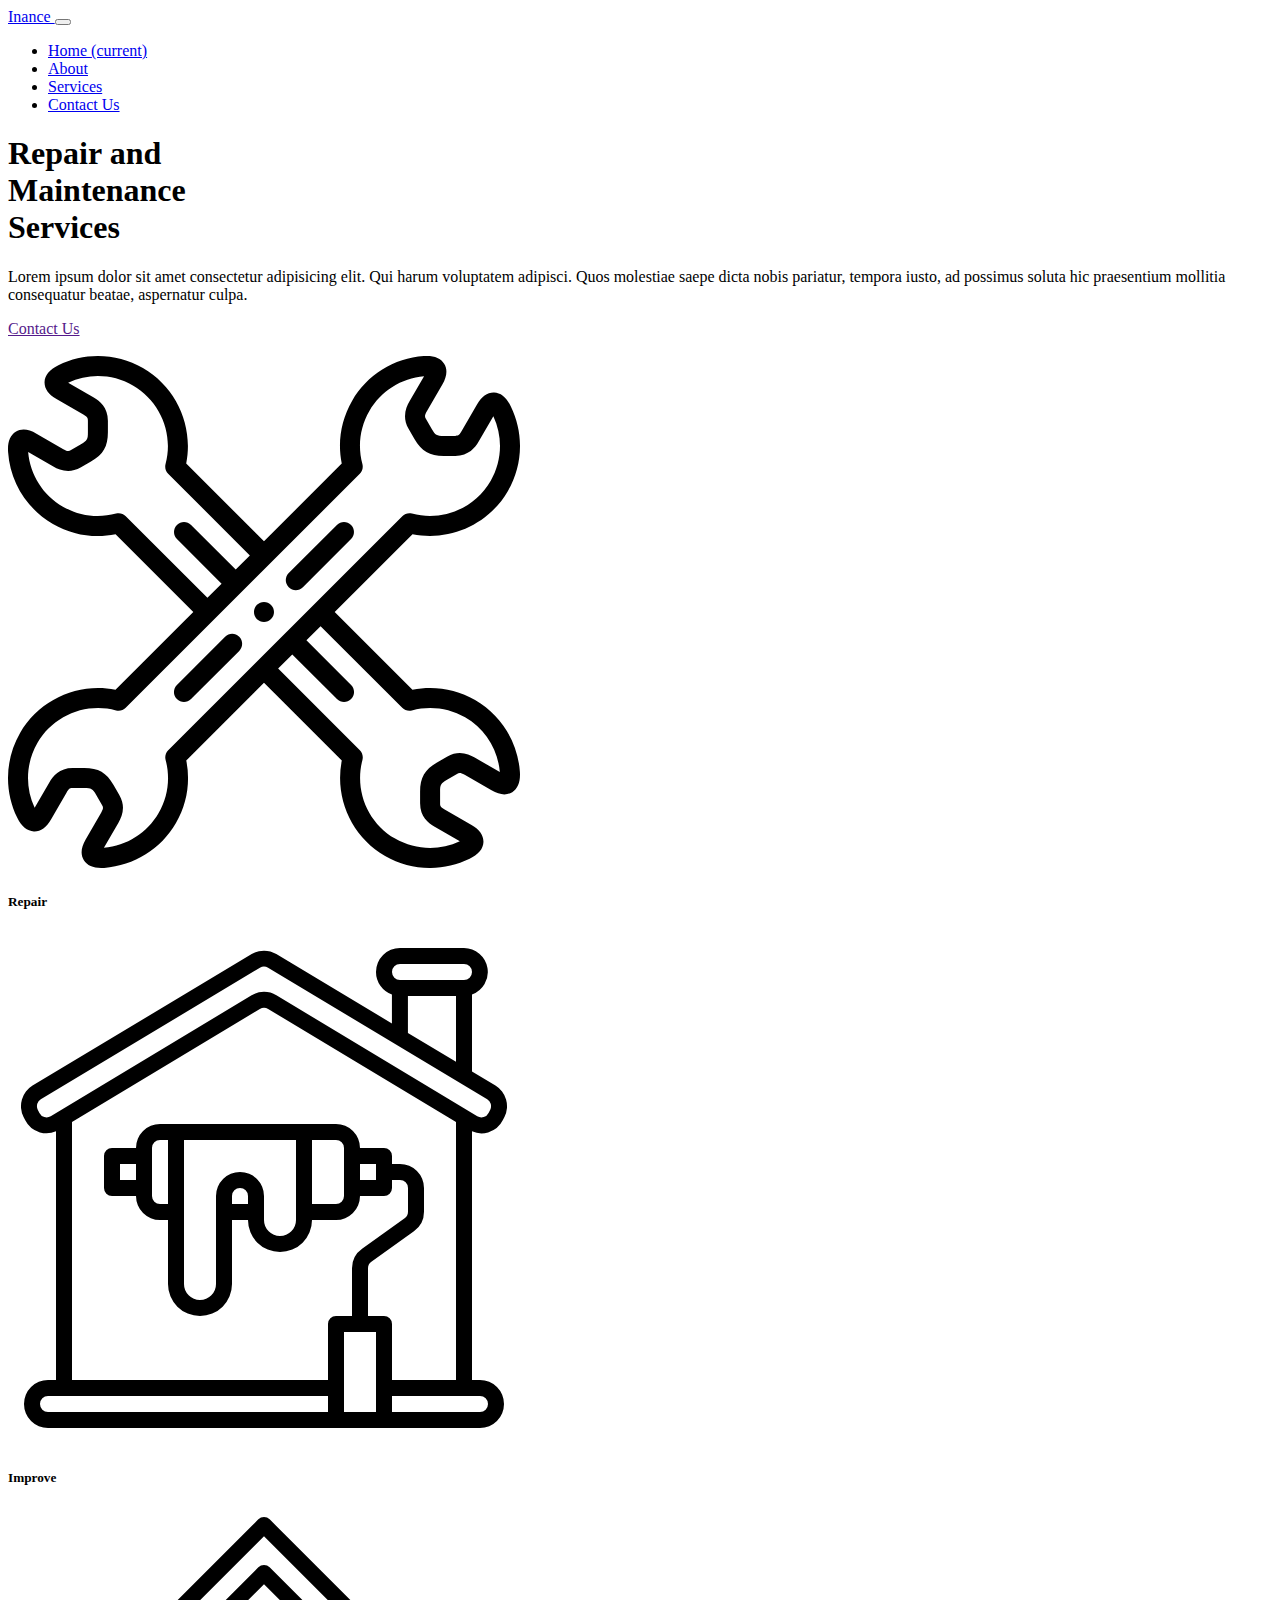
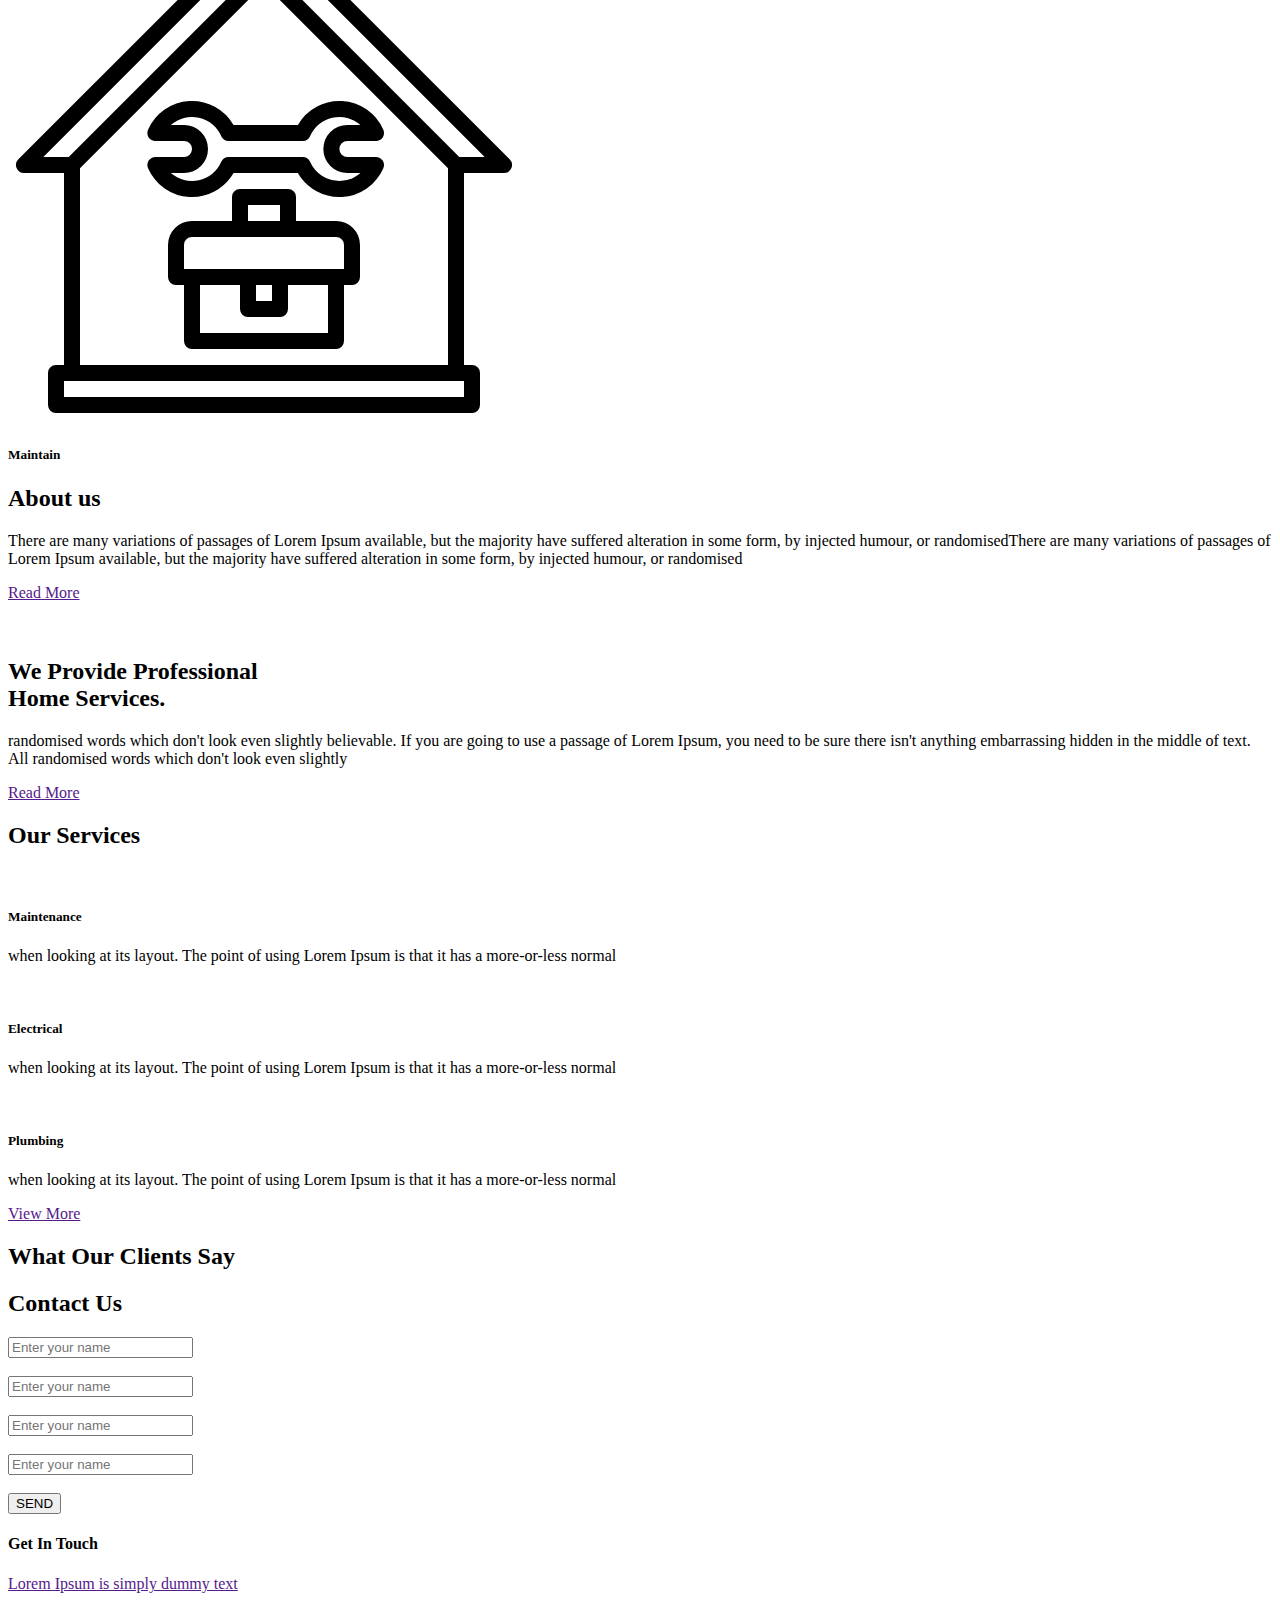
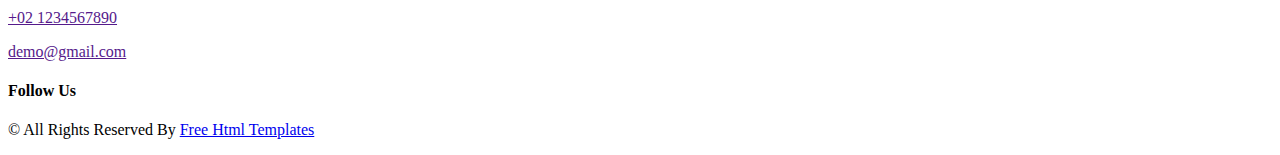
==== index.html @ 190e4875 "Add files via upload" ====
<!DOCTYPE html>
<html>

<head>
  <!-- Basic -->
  <meta charset="utf-8" />
  <meta http-equiv="X-UA-Compatible" content="IE=edge" />
  <!-- Mobile Metas -->
  <meta name="viewport" content="width=device-width, initial-scale=1, shrink-to-fit=no" />
  <!-- Site Metas -->
  <meta name="keywords" content="" />
  <meta name="description" content="" />
  <meta name="author" content="" />

  <title>Inance</title>

  <!-- slider stylesheet -->
  <link rel="stylesheet" type="text/css" href="https://cdnjs.cloudflare.com/ajax/libs/OwlCarousel2/2.3.4/assets/owl.carousel.min.css" />
  <!-- bootstrap core css -->
  <link rel="stylesheet" type="text/css" href="css/bootstrap.css" />
  <!-- font awesome style -->
  <link rel="stylesheet" type="text/css" href="css/font-awesome.min.css" />

  <!-- Custom styles for this template -->
  <link href="css/style.css" rel="stylesheet" />
  <!-- responsive style -->
  <link href="css/responsive.css" rel="stylesheet" />

</head>


      <div class="header_bottom">
        <div class="container-fluid">
          <nav class="navbar navbar-expand-lg custom_nav-container ">
            <a class="navbar-brand" href="index.html">
              <span>
                Inance
              </span>
            </a>

            <button class="navbar-toggler" type="button" data-toggle="collapse" data-target="#navbarSupportedContent" aria-controls="navbarSupportedContent" aria-expanded="false" aria-label="Toggle navigation">
              <span class=""> </span>
            </button>

            <div class="collapse navbar-collapse" id="navbarSupportedContent">
              <ul class="navbar-nav ">
                <li class="nav-item active">
                  <a class="nav-link" href="index.html">Home <span class="sr-only">(current)</span></a>
                </li>
                <li class="nav-item">
                  <a class="nav-link" href="about.html"> About</a>
                </li>
                <li class="nav-item">
                  <a class="nav-link" href="service.html">Services</a>
                </li>
                <li class="nav-item">
                  <a class="nav-link" href="contact.html">Contact Us</a>
                </li>
              </ul>
            </div>
          </nav>
        </div>
      </div>
    </header>
    <!-- end header section -->
    <!-- slider section -->
    <section class="slider_section ">
      <div class="container ">
        <div class="row">
          <div class="col-md-6 ">
            <div class="detail-box">
              <h1>
                Repair and <br>
                Maintenance <br>
                Services
              </h1>
              <p>
                Lorem ipsum dolor sit amet consectetur adipisicing elit. Qui harum voluptatem adipisci. Quos molestiae saepe dicta nobis pariatur, tempora iusto, ad possimus soluta hic praesentium mollitia consequatur beatae, aspernatur culpa.
              </p>
              <a href="">
                Contact Us
              </a>
            </div>
          </div>
          <div class="col-md-6">
            <div class="img-box">
              <img src="images/slider-img.png" alt="">
            </div>
          </div>
        </div>
      </div>
    </section>
    <!-- end slider section -->
  </div>

  <!-- feature section -->
  <section class="feature_section">
    <div class="container">
      <div class="feature_container">
        <div class="box">
          <div class="img-box">
            <svg enable-background="new 0 0 511.995 511.995" height="512" viewBox="0 0 511.995 511.995" width="512" xmlns="http://www.w3.org/2000/svg">
              <g>
                <g>
                  <path d="m217.106 280.749-48.214 48.214c-3.905 3.905-3.905 10.237 0 14.143 1.953 1.953 4.512 2.929 7.071 2.929s5.119-.976 7.071-2.929l48.214-48.214c3.905-3.905 3.905-10.237 0-14.143s-10.237-3.905-14.142 0z" />
                  <path d="m328.915 168.939-48.17 48.17c-3.905 3.905-3.905 10.237 0 14.143 1.953 1.953 4.512 2.929 7.071 2.929s5.118-.976 7.071-2.929l48.17-48.17c3.905-3.905 3.905-10.237 0-14.143-3.905-3.905-10.235-3.905-14.142 0z" />
                  <path d="m467.092 344.045c-19.14-11.051-41.175-14.64-62.649-10.314l-77.734-77.734 77.792-77.792c5.807 1.153 11.636 1.714 17.42 1.713 31.563-.001 61.664-16.706 78.009-45.016 14.983-25.951 16.076-57.546 2.923-84.516-4.363-8.946-10.004-13.602-16.765-13.838-6.652-.225-12.388 3.784-17.092 11.933l-15.5 26.847c-2.641 4.573-3.996 4.574-6.241 4.574h-11.499c-7.173 0-8.405-.712-11.992-6.924l-5.749-9.957c-1.161-2.011-1.801-3.12.84-7.692l15.5-26.847c4.705-8.15 5.307-15.138 1.788-20.769-3.585-5.737-10.432-8.295-20.366-7.6-29.932 2.094-56.747 18.837-71.73 44.789-11.052 19.141-14.641 41.178-10.313 62.65l-77.734 77.734-77.792-77.792c7.444-37.494-9.805-76.089-43.302-95.429-25.954-14.982-57.549-16.075-84.519-2.921-8.945 4.363-13.601 10.003-13.837 16.764-.232 6.636 3.783 12.387 11.933 17.092l26.846 15.5c4.574 2.641 4.574 3.92 4.574 6.241v11.499c0 7.173-.712 8.406-6.924 11.992l-9.958 5.749c-2.011 1.161-3.119 1.801-7.692-.839l-26.847-15.5c-8.15-4.706-15.138-5.307-20.769-1.789-5.737 3.585-8.294 10.437-7.6 20.366 2.094 29.933 18.837 56.749 44.789 71.732 19.141 11.051 41.176 14.64 62.65 10.313l77.734 77.734-77.792 77.791c-37.491-7.443-76.088 9.805-95.429 43.303-14.983 25.951-16.076 57.545-2.922 84.515 4.363 8.946 10.003 13.602 16.764 13.838 6.644.24 12.387-3.783 17.093-11.933l15.5-26.846c2.641-4.574 3.92-4.574 6.242-4.574h11.498c7.172 0 8.405.712 11.992 6.924l5.748 9.957c1.161 2.012 1.801 3.12-.839 7.692l-15.5 26.847c-4.706 8.15-5.307 15.138-1.788 20.769 3.202 5.124 9.008 7.711 17.285 7.711.991 0 2.019-.037 3.08-.111 29.933-2.094 56.749-18.837 71.731-44.788 11.051-19.141 14.641-41.178 10.314-62.65l77.733-77.733 77.792 77.792c-7.443 37.494 9.806 76.089 43.303 95.429 13.902 8.026 29.419 12.066 44.981 12.066 13.488-.001 27.012-3.037 39.534-9.144 8.945-4.363 13.601-10.003 13.837-16.764.232-6.636-3.782-12.387-11.933-17.093l-26.847-15.499c-4.573-2.641-4.573-3.92-4.573-6.242v-11.498c0-7.173.712-8.406 6.924-11.992l9.957-5.749c2.011-1.162 3.118-1.801 7.692.839l26.847 15.5c8.149 4.706 15.137 5.307 20.77 1.788 5.736-3.585 8.294-10.437 7.599-20.365-2.092-29.935-18.836-56.75-44.787-71.733zm-349.33-183.857c-2.529-2.528-6.217-3.514-9.67-2.585-18.082 4.867-36.972 2.39-53.188-6.972-19.866-11.47-32.794-31.86-34.751-54.705l25.178 14.537c6.256 3.612 15.932 7.629 27.692.839l9.958-5.749c12.336-7.123 16.923-15.067 16.923-29.312v-11.5c-.001-13.578-8.318-19.95-14.574-23.562l-25.178-14.535c20.763-9.729 44.887-8.727 64.752 2.743 27.385 15.812 40.811 48.162 32.647 78.671-.923 3.45.063 7.131 2.589 9.656l81.715 81.715-14.141 14.141-44.633-44.633c-3.905-3.905-10.237-3.905-14.143 0s-3.905 10.237 0 14.143l44.633 44.633-14.143 14.143zm42.426 234.045c-2.529 2.529-3.515 6.216-2.585 9.67 4.866 18.083 2.39 36.972-6.973 53.189-11.469 19.865-31.858 32.794-54.704 34.751l14.537-25.178c3.611-6.256 7.627-15.933.839-27.692l-5.749-9.958c-7.123-12.336-15.066-16.923-29.311-16.923h-11.5c-13.577 0-19.95 8.317-23.563 14.573l-14.536 25.178c-9.728-20.763-8.726-44.886 2.743-64.751 15.812-27.386 48.161-40.813 78.671-32.647 3.45.921 7.131-.063 9.656-2.589l234.094-234.094c2.529-2.529 3.515-6.216 2.585-9.67-4.866-18.083-2.391-36.972 6.973-53.188 11.47-19.866 31.86-32.794 54.705-34.751l-14.537 25.177c-3.612 6.256-7.629 15.932-.84 27.692l5.749 9.958c7.123 12.337 15.067 16.923 29.312 16.923h11.5c13.578-.001 19.95-8.318 23.562-14.573l14.537-25.178c9.728 20.763 8.726 44.885-2.744 64.751-15.811 27.386-48.164 40.809-78.671 32.647-3.451-.923-7.131.064-9.656 2.589zm306.476 7.3c-6.257-3.612-15.936-7.626-27.691-.839l-9.958 5.749c-12.336 7.122-16.923 15.066-16.923 29.31v11.5c0 13.578 8.317 19.95 14.573 23.563l25.178 14.536c-20.762 9.729-44.885 8.727-64.751-2.743-27.386-15.812-40.811-48.163-32.647-78.671.923-3.45-.063-7.131-2.589-9.656l-81.716-81.716 14.143-14.143 44.68 44.681c1.953 1.953 4.512 2.929 7.071 2.929s5.118-.977 7.071-2.929c3.905-3.905 3.905-10.237 0-14.142l-44.68-44.681 14.141-14.141 81.667 81.667c2.528 2.528 6.215 3.514 9.67 2.585 18.079-4.867 36.972-2.39 53.188 6.973 19.866 11.47 32.795 31.859 34.751 54.704z" />
                  <path d="m255.998 245.998h-.007c-5.523 0-9.996 4.477-9.996 10s4.48 10 10.003 10 10-4.477 10-10-4.477-10-10-10z" />
                </g>
              </g>
            </svg>
          </div>
          <h5 class="name">
            Repair
          </h5>
        </div>
        <div class="box active">
          <div class="img-box">
            <svg xmlns="http://www.w3.org/2000/svg" viewBox="0 0 64 64" width="512" height="512">
              <g id="paint-painted-paint_roller-home-house" data-name="paint-painted-paint roller-home-house">
                <path d="M60.01,25.05a2.963,2.963,0,0,0,1.85-1.54l.21-.41a3.022,3.022,0,0,0-1.14-3.91L58,17.43V7.82A3,3,0,0,0,57,2H49a3.009,3.009,0,0,0-3,3,2.979,2.979,0,0,0,1.99,2.81v3.62L33.54,2.76a2.988,2.988,0,0,0-3.08,0L3.07,19.19A3.022,3.022,0,0,0,1.93,23.1l.21.41a2.963,2.963,0,0,0,1.85,1.54,2.923,2.923,0,0,0,.83.12A3.033,3.033,0,0,0,6,24.9V56H5a3,3,0,0,0,0,6H59a3,3,0,0,0,0-6H58V24.91A2.9,2.9,0,0,0,60.01,25.05ZM49,4h8a1,1,0,0,1,0,2H49a1,1,0,0,1,0-2Zm7,4v8.23l-6.01-3.6V8ZM40,60H5a1,1,0,0,1,0-2H40Zm6,0H42V50h4Zm1-12H45V42.03a1.028,1.028,0,0,1,.42-.82l5.32-3.8A2.991,2.991,0,0,0,52,34.97V32a3.009,3.009,0,0,0-3-3H48V28a1,1,0,0,0-1-1H44a3.009,3.009,0,0,0-3-3H19a3.009,3.009,0,0,0-3,3H13a1,1,0,0,0-1,1v4a1,1,0,0,0,1,1h3a3.009,3.009,0,0,0,3,3h1v8a4,4,0,0,0,8,0V36h2a4,4,0,0,0,8,0h3a3.009,3.009,0,0,0,3-3h3a1,1,0,0,0,1-1V31h1a1,1,0,0,1,1,1v2.97a1.028,1.028,0,0,1-.42.82l-5.32,3.8A2.991,2.991,0,0,0,43,42.03V48H41a1,1,0,0,0-1,1v7H8V23.76L31.48,9.62a1.02,1.02,0,0,1,1.04,0L56,23.76V56H48V49A1,1,0,0,0,47,48ZM46,29v2H44V29Zm-4-2v6a1,1,0,0,1-1,1H38V26h3A1,1,0,0,1,42,27ZM29,30a3.009,3.009,0,0,0-3,3V44a2,2,0,0,1-4,0V26H36V36a2,2,0,0,1-4,0V33A3.009,3.009,0,0,0,29,30Zm1,3v1H28V33a1,1,0,0,1,2,0ZM20,26v8H19a1,1,0,0,1-1-1V27a1,1,0,0,1,1-1Zm-4,3v2H14V29ZM59,58a1,1,0,0,1,0,2H48V58ZM33.55,7.91a2.979,2.979,0,0,0-3.1,0L5.34,23.03a1.018,1.018,0,0,1-.8.1.972.972,0,0,1-.61-.51l-.21-.41A1.021,1.021,0,0,1,4.1,20.9L31.49,4.47a1,1,0,0,1,1.02,0L59.9,20.9a1.021,1.021,0,0,1,.38,1.31l-.21.41a.972.972,0,0,1-.61.51,1.018,1.018,0,0,1-.8-.1Z" />
              </g>
            </svg>
          </div>
          <h5 class="name">
            Improve
          </h5>
        </div>
        <div class="box">
          <div class="img-box">
            <svg xmlns="http://www.w3.org/2000/svg" viewBox="0 0 64 64" width="512" height="512">
              <path d="M62.707,31.293l-30-30a1,1,0,0,0-1.414,0l-30,30A1,1,0,0,0,2,33H7V57H6a1,1,0,0,0-1,1v4a1,1,0,0,0,1,1H58a1,1,0,0,0,1-1V58a1,1,0,0,0-1-1H57V33h5a1,1,0,0,0,.707-1.707ZM57,61H7V59H57ZM9,57V32.414l23-23,23,23V57ZM56.414,31,32.707,7.293a1,1,0,0,0-1.414,0L7.586,31H4.414L32,3.414,59.586,31Z" />
              <path d="M41,39H36V36a1,1,0,0,0-1-1H29a1,1,0,0,0-1,1v3H23a3,3,0,0,0-3,3v4a1,1,0,0,0,1,1h1v7a1,1,0,0,0,1,1H41a1,1,0,0,0,1-1V47h1a1,1,0,0,0,1-1V42A3,3,0,0,0,41,39ZM30,37h4v2H30ZM40,53H24V47h5v3a1,1,0,0,0,1,1h4a1,1,0,0,0,1-1V47h5Zm-9-6h2v2H31Zm11-2H22V42a1,1,0,0,1,1-1H41a1,1,0,0,1,1,1Z" />
              <path d="M46,31H42.422a1,1,0,0,1,0-2H46a1,1,0,0,0,.916-1.4A5.992,5.992,0,0,0,36.231,27h-8.04a5.992,5.992,0,0,0-10.685.6,1,1,0,0,0,.916,1.4H22a1,1,0,0,1,0,2H18.422a1,1,0,0,0-.916,1.4,5.992,5.992,0,0,0,10.685.6h8.04a5.992,5.992,0,0,0,10.685-.6A1,1,0,0,0,46,31Zm-4.578,3a4,4,0,0,1-3.662-2.4,1,1,0,0,0-.916-.6H27.578a1,1,0,0,0-.916.6,3.991,3.991,0,0,1-6.3,1.4H22a3,3,0,0,0,0-6H20.359a3.991,3.991,0,0,1,6.3,1.4,1,1,0,0,0,.916.6h9.266a1,1,0,0,0,.916-.6,3.991,3.991,0,0,1,6.3-1.4h-1.64a3,3,0,0,0,0,6h1.64A3.988,3.988,0,0,1,41.422,34Z" /></svg>
          </div>
          <h5 class="name">
            Maintain
          </h5>
        </div>
      </div>
    </div>
  </section>

  <!-- end feature section -->

  <!-- about section -->

  <section class="about_section layout_padding-bottom">
    <div class="container">
      <div class="row">
        <div class="col-lg-5 col-md-6">
          <div class="detail-box">
            <h2>
              About us
            </h2>
            <p>
              There are many variations of passages of Lorem Ipsum available, but the majority have suffered alteration in some form, by injected humour, or randomisedThere are many variations of passages of Lorem Ipsum available, but the majority have suffered alteration in some form, by injected humour, or randomised
            </p>
            <a href="">
              Read More
            </a>
          </div>
        </div>
        <div class="col-lg-7 col-md-6">
          <div class="img-box">
            <img src="images/about-img.jpg" alt="">
          </div>
        </div>
      </div>
    </div>
  </section>

  <!-- end about section -->


  <!-- professional section -->

  <section class="professional_section layout_padding">
    <div class="container">
      <div class="row">
        <div class="col-md-6">
          <div class="img-box">
            <img src="images/professional-img.png" alt="">
          </div>
        </div>
        <div class="col-md-6 ">
          <div class="detail-box">
            <h2>
              We Provide Professional <br>
              Home Services.
            </h2>
            <p>
              randomised words which don't look even slightly believable. If you are going to use a passage of Lorem Ipsum, you need to be sure there isn't anything embarrassing hidden in the middle of text. All randomised words which don't look even slightly
            </p>
            <a href="">
              Read More
            </a>
          </div>
        </div>
      </div>
    </div>
  </section>

  <!-- end professional section -->

  <!-- service section -->

  <section class="service_section layout_padding">
    <div class="container ">
      <div class="heading_container heading_center">
        <h2> Our Services </h2>
      </div>
      <div class="row">
        <div class="col-sm-6 col-md-4 mx-auto">
          <div class="box ">
            <div class="img-box">
              <img src="images/s1.png" alt="" />
            </div>
            <div class="detail-box">
              <h5>
                Maintenance
              </h5>
              <p>
                when looking at its layout. The point of using Lorem Ipsum is
                that it has a more-or-less normal
              </p>
            </div>
          </div>
        </div>
        <div class="col-sm-6 col-md-4 mx-auto">
          <div class="box ">
            <div class="img-box">
              <img src="images/s2.png" alt="" />
            </div>
            <div class="detail-box">
              <h5>
                Electrical
              </h5>
              <p>
                when looking at its layout. The point of using Lorem Ipsum is
                that it has a more-or-less normal
              </p>
            </div>
          </div>
        </div>
        <div class="col-sm-6 col-md-4 mx-auto">
          <div class="box ">
            <div class="img-box">
              <img src="images/s3.png" alt="" />
            </div>
            <div class="detail-box">
              <h5>
                Plumbing
              </h5>
              <p>
                when looking at its layout. The point of using Lorem Ipsum is
                that it has a more-or-less normal
              </p>
            </div>
          </div>
        </div>
      </div>
      <div class="btn-box">
        <a href="">
          View More
        </a>
      </div>
    </div>
  </section>

  <!-- end service section -->

  <!-- client section -->

  <section class="client_section ">
    <div class="container">
      <div class="heading_container heading_center">
        <h2>
          What Our Clients Say
        </h2>
      </div>
      <div class="carousel-wrap layout_padding2-top ">
        <div class="owl-carousel">
          <div class="item">
            <div class="box">
              <div class="client_id">
                <div class="img-box">
                  <img src="images/client-1.jpg" alt="">
                </div>
                <div class="client_detail">
                  <div class="client_info">
                    <h6>
                      Jorch morik
                    </h6>
                    <i class="fa fa-star" aria-hidden="true"></i>
                    <i class="fa fa-star" aria-hidden="true"></i>
                    <i class="fa fa-star" aria-hidden="true"></i>
                    <i class="fa fa-star" aria-hidden="true"></i>
                    <i class="fa fa-star" aria-hidden="true"></i>
                  </div>
                  <i class="fa fa-quote-left" aria-hidden="true"></i>
                </div>
              </div>
              <div class="client_text">
                <p>
                  chunks as necessary, making this the first true generator on the Internet. It uses a dictionary of over 200 Latin words, combined with a handful of model sentence structures, to generate Lorem Ipsum
                </p>
              </div>
            </div>
          </div>
          <div class="item">
            <div class="box">
              <div class="client_id">
                <div class="img-box">
                  <img src="images/client-2.jpg" alt="">
                </div>
                <div class="client_detail">
                  <div class="client_info">
                    <h6>
                      YASH PATIL
                    </h6>
                    <i class="fa fa-star" aria-hidden="true"></i>
                    <i class="fa fa-star" aria-hidden="true"></i>
                    <i class="fa fa-star" aria-hidden="true"></i>
                    <i class="fa fa-star" aria-hidden="true"></i>
                    <i class="fa fa-star" aria-hidden="true"></i>
                  </div>
                  <i class="fa fa-quote-left" aria-hidden="true"></i>
                </div>
              </div>
              <div class="client_text">
                <p>
                  chunks as necessary, making this the first true generator on the Internet. It uses a dictionary of over 200 Latin words, combined with a handful of model sentence structures, to generate Lorem Ipsum
                </p>
              </div>
            </div>
          </div>
          <div class="item">
            <div class="box">
              <div class="client_id">
                <div class="img-box">
                  <img src="images/client-1.jpg" alt="">
                </div>
                <div class="client_detail">
                  <div class="client_info">
                    <h6>
                      Jorch morik
                    </h6>
                    <i class="fa fa-star" aria-hidden="true"></i>
                    <i class="fa fa-star" aria-hidden="true"></i>
                    <i class="fa fa-star" aria-hidden="true"></i>
                    <i class="fa fa-star" aria-hidden="true"></i>
                    <i class="fa fa-star" aria-hidden="true"></i>
                  </div>
                  <i class="fa fa-quote-left" aria-hidden="true"></i>
                </div>
              </div>
              <div class="client_text">
                <p>
                  chunks as necessary, making this the first true generator on the Internet. It uses a dictionary of over 200 Latin words, combined with a handful of model sentence structures, to generate Lorem Ipsum
                </p>
              </div>
            </div>
          </div>
          <div class="item">
            <div class="box">
              <div class="client_id">
                <div class="img-box">
                  <img src="images/client-2.jpg" alt="">
                </div>
                <div class="client_detail">
                  <div class="client_info">
                    <h6>
                      Jorch morik
                    </h6>
                    <i class="fa fa-star" aria-hidden="true"></i>
                    <i class="fa fa-star" aria-hidden="true"></i>
                    <i class="fa fa-star" aria-hidden="true"></i>
                    <i class="fa fa-star" aria-hidden="true"></i>
                    <i class="fa fa-star" aria-hidden="true"></i>
                  </div>
                  <i class="fa fa-quote-left" aria-hidden="true"></i>
                </div>
              </div>
              <div class="client_text">
                <p>
                  chunks as necessary, making this the first true generator on the Internet. It uses a dictionary of over 200 Latin words, combined with a handful of model sentence structures, to generate Lorem Ipsum
                </p>
              </div>
            </div>
          </div>
        </div>
      </div>
    </div>
  </section>

  <!-- end client section -->

  <!-- contact section -->

  <section class="contact_section layout_padding">
    <div class="container">
      <div class="heading_container">
        <h2>
          Contact Us
        </h2>
      </div>
      <div class="row">
        <div class="col-md-6">
          <form action="">
            <div>
              <input  style="color: black;" type="text" id="name" name="name" placeholder="Enter your name"><br><br>
            
            </div>
            <div>
              <input  style="color: black;" type="text" id="name" name="name" placeholder="Enter your name"><br><br>
             
            </div>
            <div>
              <input  style="color: black;" type="text" id="name" name="name" placeholder="Enter your name"><br><br>
            
            </div>
            <div>
              <input  style="color: black;" type="text" class="message-box" name="name" placeholder="Enter your name"><br><br>
           
            </div>
            <div class="d-flex ">
              <button>
                SEND
              </button>
            </div>
          </form>
        </div>
        <div class="col-md-6">
          <div class="map_container">
            <div class="map">
              <div id="googleMap" style="width:100%;height:100%;"></div>
            </div>
          </div>
        </div>
      </div>
    </div>
  </section>

  <!-- end contact section -->


  <!-- info section -->
  <section class="info_section ">
    <div class="container">
      <h4>
        Get In Touch
      </h4>
      <div class="row">
        <div class="col-lg-10 mx-auto">
          <div class="info_items">
            <div class="row">
              <div class="col-md-4">
                <a href="">
                  <div class="item ">
                    <div class="img-box ">
                      <i class="fa fa-map-marker" aria-hidden="true"></i>
                    </div>
                    <p>
                      Lorem Ipsum is simply dummy text
                    </p>
                  </div>
                </a>
              </div>
              <div class="col-md-4">
                <a href="">
                  <div class="item ">
                    <div class="img-box ">
                      <i class="fa fa-phone" aria-hidden="true"></i>
                    </div>
                    <p>
                      +02 1234567890
                    </p>
                  </div>
                </a>
              </div>
              <div class="col-md-4">
                <a href="">
                  <div class="item ">
                    <div class="img-box">
                      <i class="fa fa-envelope" aria-hidden="true"></i>
                    </div>
                    <p>
                      demo@gmail.com
                    </p>
                  </div>
                </a>
              </div>
            </div>
          </div>
        </div>
      </div>
    </div>
    <div class="social-box">
      <h4>
        Follow Us
      </h4>
      <div class="box">
        <a href="">
          <i class="fa fa-facebook" aria-hidden="true"></i>
        </a>
        <a href="">
          <i class="fa fa-twitter" aria-hidden="true"></i>
        </a>
        <a href="">
          <i class="fa fa-youtube" aria-hidden="true"></i>
        </a>
        <a href="">
          <i class="fa fa-instagram" aria-hidden="true"></i>
        </a>
      </div>
    </div>
  </section>



  <!-- end info_section -->

  <!-- footer section -->
  <footer class="footer_section">
    <div class="container">
      <p>
        &copy; <span id="displayDateYear"></span> All Rights Reserved By
        <a href="https://html.design/">Free Html Templates</a>
      </p>
    </div>
  </footer>
  <!-- footer section -->

  <script src="js/jquery-3.4.1.min.js"></script>
  <script src="js/bootstrap.js"></script>
  <script src="https://cdnjs.cloudflare.com/ajax/libs/OwlCarousel2/2.3.4/owl.carousel.min.js">
  </script>
  <script src="js/custom.js"></script>
  <!-- Google Map -->
  <script src="https://maps.googleapis.com/maps/api/js?key=AIzaSyCh39n5U-4IoWpsVGUHWdqB6puEkhRLdmI&callback=myMap"></script>
  <!-- End Google Map -->


</body>

</html>
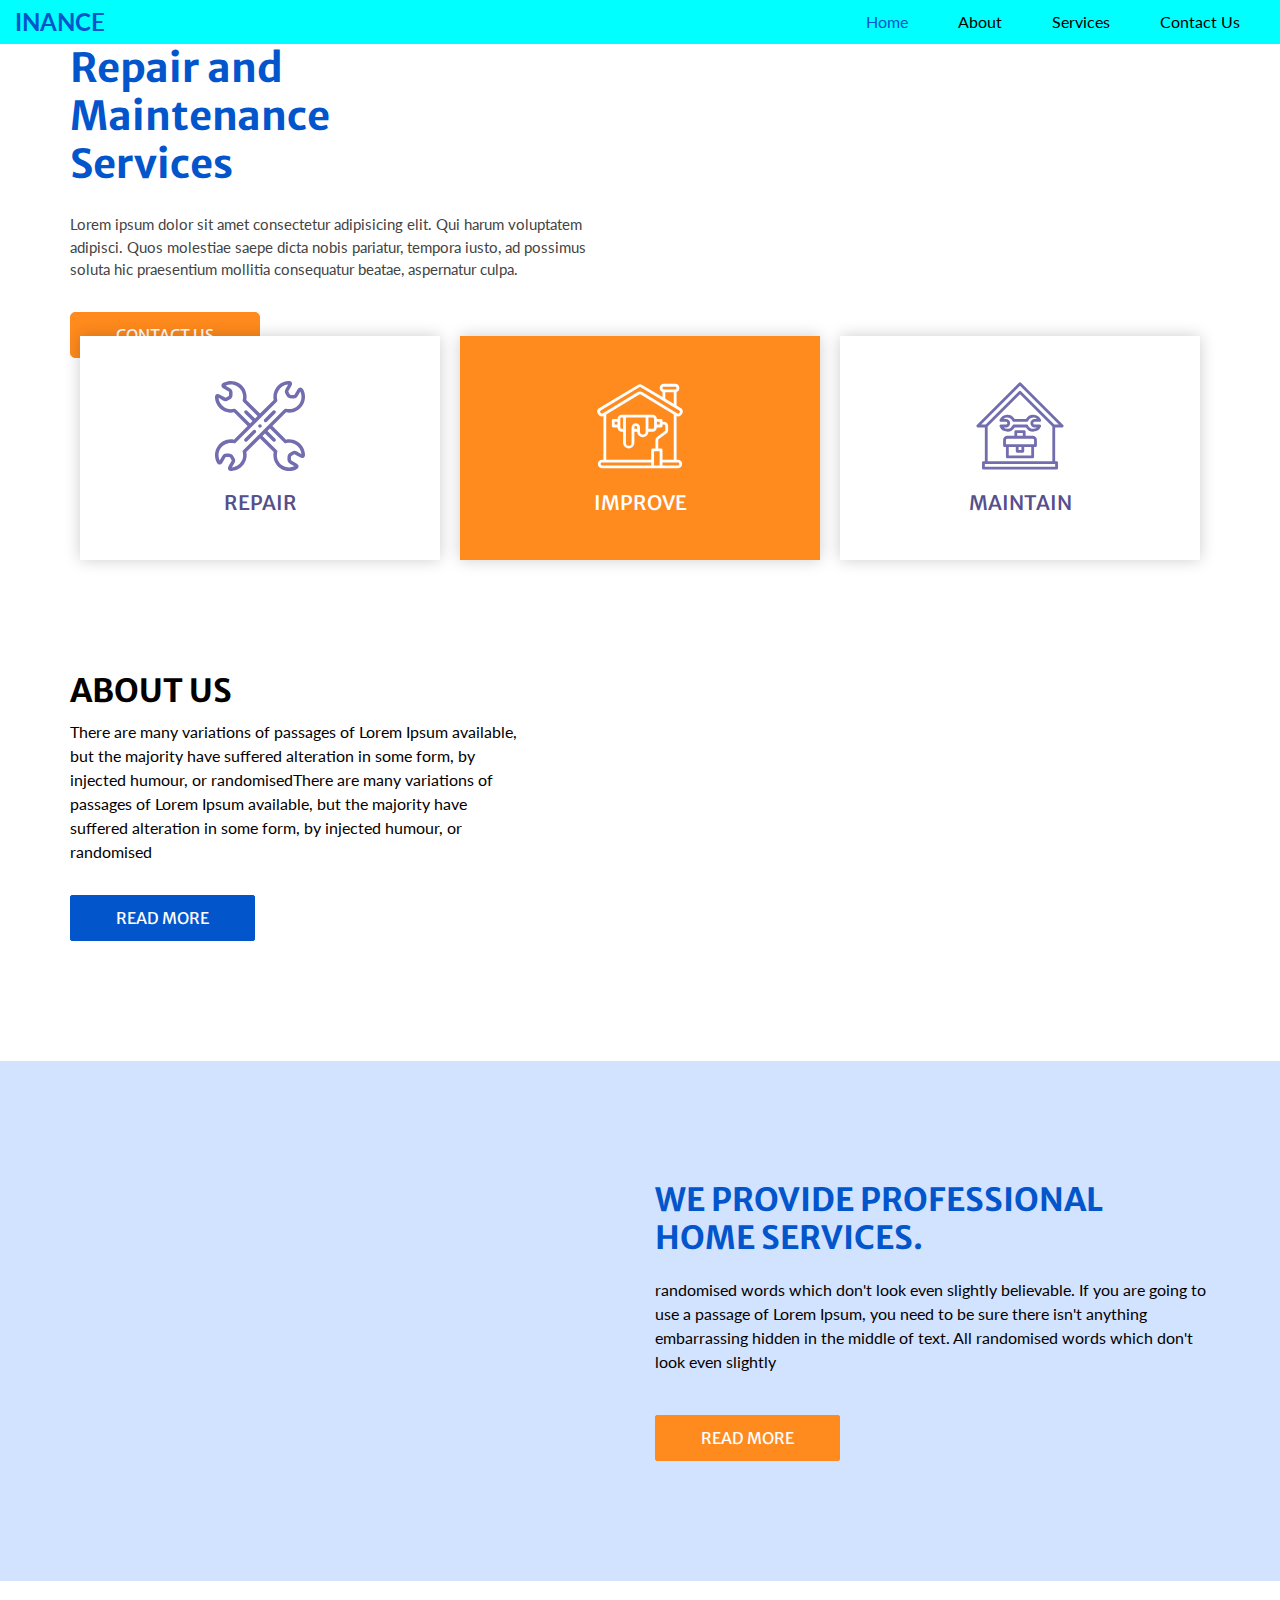
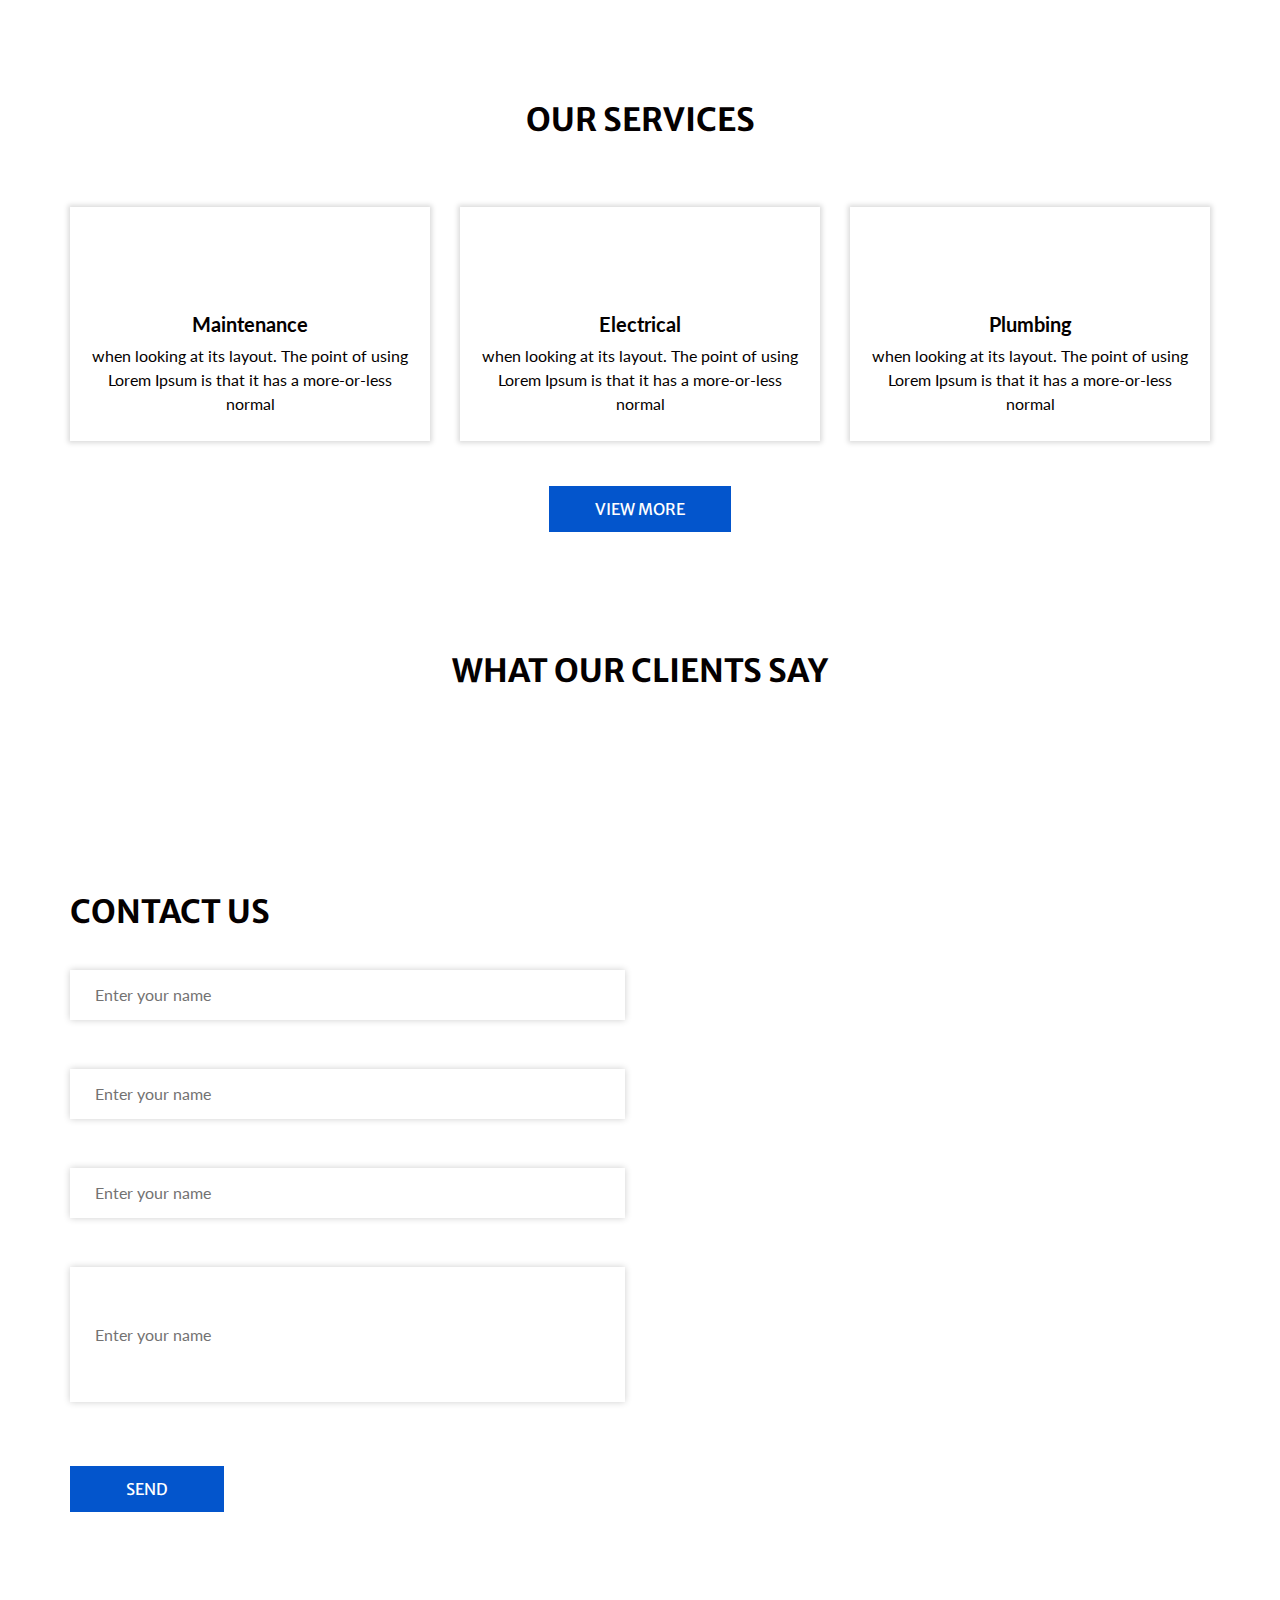
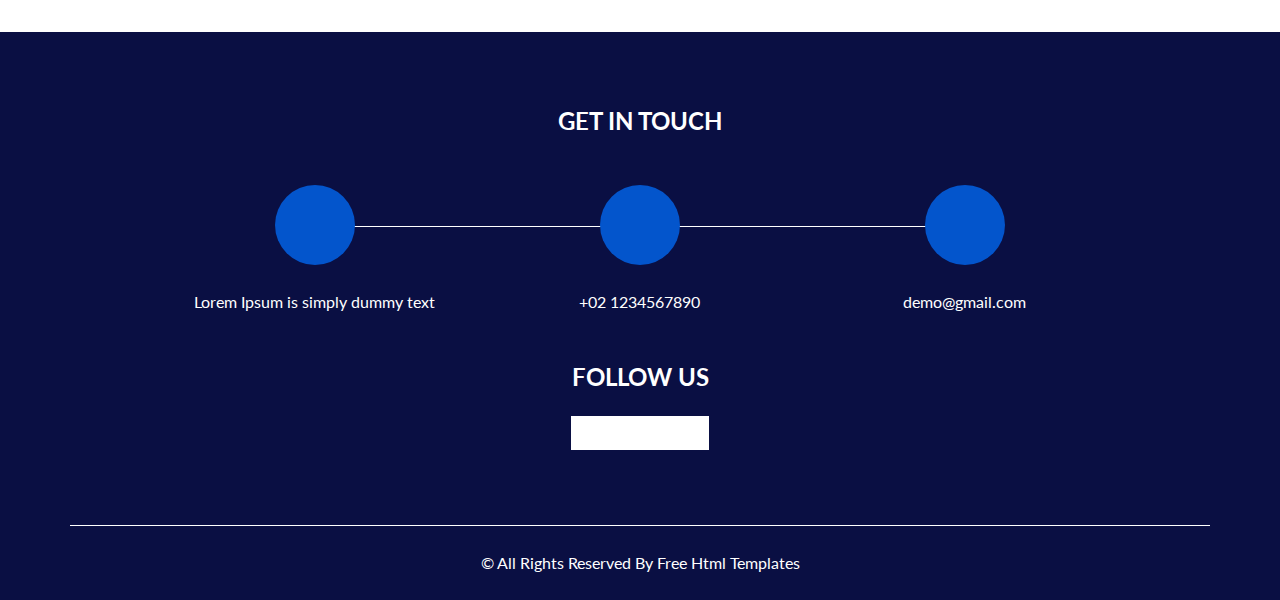
==== commit 6af1c721: "Update index.html" ====
--- a/index.html
+++ b/index.html
@@ -17,14 +17,14 @@
   <!-- slider stylesheet -->
   <link rel="stylesheet" type="text/css" href="https://cdnjs.cloudflare.com/ajax/libs/OwlCarousel2/2.3.4/assets/owl.carousel.min.css" />
   <!-- bootstrap core css -->
-  <link rel="stylesheet" type="text/css" href="css/bootstrap.css" />
+  <link rel="stylesheet" type="text/css" href="bootstrap.css" />
   <!-- font awesome style -->
-  <link rel="stylesheet" type="text/css" href="css/font-awesome.min.css" />
+  <link rel="stylesheet" type="text/css" href="font-awesome.min.css" />
 
   <!-- Custom styles for this template -->
-  <link href="css/style.css" rel="stylesheet" />
+  <link href="style.css" rel="stylesheet" />
   <!-- responsive style -->
-  <link href="css/responsive.css" rel="stylesheet" />
+  <link href="responsive.css" rel="stylesheet" />
 
 </head>
 
@@ -544,4 +544,4 @@
 
 </body>
 
-</html>+</html>
--- a/style.css
+++ b/style.css
@@ -0,0 +1,843 @@
+@import url("https://fonts.googleapis.com/css2?family=Lato:wght@400;700&family=Merriweather+Sans:wght@400;700&display=swap");
+body {
+  font-family: 'Lato', sans-serif;
+  color: #040000;
+}
+
+.layout_padding {
+  padding-top: 120px;
+  padding-bottom: 120px;
+}
+
+.layout_padding2 {
+  padding: 45px 0;
+}
+
+.layout_padding2-top {
+  padding-top: 45px;
+}
+
+.layout_padding2-bottom {
+  padding-bottom: 45px;
+}
+.header_bottom{
+  background-color: aqua;
+}
+
+.layout_padding-top {
+  padding-top: 120px;
+}
+
+.layout_padding-bottom {
+  padding-bottom: 120px;
+}
+
+.heading_container {
+  display: -webkit-box;
+  display: -ms-flexbox;
+  display: flex;
+  -webkit-box-orient: vertical;
+  -webkit-box-direction: normal;
+      -ms-flex-direction: column;
+          flex-direction: column;
+  -webkit-box-align: start;
+      -ms-flex-align: start;
+          align-items: flex-start;
+}
+
+.heading_container h2 {
+  font-weight: bold;
+  display: -webkit-box;
+  display: -ms-flexbox;
+  display: flex;
+  -webkit-box-align: center;
+      -ms-flex-align: center;
+          align-items: center;
+  text-transform: uppercase;
+  font-family: 'Merriweather Sans', sans-serif;
+}
+
+.heading_container p {
+  margin-bottom: 0;
+}
+
+.heading_container.heading_center {
+  -webkit-box-align: center;
+      -ms-flex-align: center;
+          align-items: center;
+  text-align: center;
+}
+
+h1,
+h2 {
+  font-family: 'Merriweather Sans', sans-serif;
+}
+
+a,
+a:hover,
+a:focus {
+  text-decoration: none;
+}
+
+/*header section*/
+.hero_area {
+  position: relative;
+  background-color: #d1e3ff;
+}
+
+.header_section .container-fluid {
+  padding-right: 25px;
+  padding-left: 25px;
+}
+
+.header_section .header_top {
+  padding: 15px 0;
+  background-color: #000000;
+}
+
+.header_section .header_top .contact_nav {
+  display: -webkit-box;
+  display: -ms-flexbox;
+  display: flex;
+  -webkit-box-pack: justify;
+      -ms-flex-pack: justify;
+          justify-content: space-between;
+}
+
+.header_section .header_top .contact_nav a {
+  color: #ffffff;
+}
+
+.header_section .header_top .contact_nav a i {
+  color: #ff8a1d;
+}
+
+.header_section .header_bottom {
+  padding: 10px 0;
+}
+
+.navbar-brand {
+  padding: 0;
+  margin: 0;
+  color: #000000;
+  font-weight: bold;
+  font-size: 24px;
+  font-weight: bold;
+}
+
+.navbar-brand span {
+  color: #0355cc;
+  text-transform: uppercase;
+}
+
+.custom_nav-container {
+  padding: 0;
+}
+
+.custom_nav-container .navbar-nav {
+  margin-left: auto;
+}
+
+.custom_nav-container .navbar-nav .nav-item .nav-link {
+  padding: 10px 25px;
+  color: #000000;
+  text-align: center;
+}
+
+.custom_nav-container .navbar-nav .nav-item:hover .nav-link, .custom_nav-container .navbar-nav .nav-item.active .nav-link {
+  color: #0355cc;
+}
+
+.custom_nav-container .form-inline .nav_search-btn {
+  width: 35px;
+  height: 35px;
+  padding: 0;
+  border: none;
+  color: #000000;
+}
+
+.custom_nav-container .form-inline .nav_search-btn:hover {
+  color: #0355cc;
+}
+
+.custom_nav-container .navbar-toggler {
+  outline: none;
+}
+
+.custom_nav-container .navbar-toggler {
+  padding: 0;
+  width: 37px;
+  height: 42px;
+  -webkit-transition: all .3s;
+  transition: all .3s;
+}
+
+.custom_nav-container .navbar-toggler span {
+  display: block;
+  width: 35px;
+  height: 4px;
+  background-color: #000000;
+  margin: 7px 0;
+  -webkit-transition: all 0.3s;
+  transition: all 0.3s;
+  position: relative;
+  border-radius: 5px;
+  -webkit-transition: all .3s;
+  transition: all .3s;
+}
+
+.custom_nav-container .navbar-toggler span::before, .custom_nav-container .navbar-toggler span::after {
+  content: "";
+  position: absolute;
+  left: 0;
+  height: 100%;
+  width: 100%;
+  background-color: #000000;
+  top: -10px;
+  border-radius: 5px;
+  -webkit-transition: all .3s;
+  transition: all .3s;
+}
+
+.custom_nav-container .navbar-toggler span::after {
+  top: 10px;
+}
+
+.custom_nav-container .navbar-toggler[aria-expanded="true"] {
+  -webkit-transform: rotate(360deg);
+          transform: rotate(360deg);
+}
+
+.custom_nav-container .navbar-toggler[aria-expanded="true"] span {
+  -webkit-transform: rotate(45deg);
+          transform: rotate(45deg);
+}
+
+.custom_nav-container .navbar-toggler[aria-expanded="true"] span::before, .custom_nav-container .navbar-toggler[aria-expanded="true"] span::after {
+  -webkit-transform: rotate(90deg);
+          transform: rotate(90deg);
+  top: 0;
+}
+
+.custom_nav-container .navbar-toggler[aria-expanded="true"] .s-1 {
+  -webkit-transform: rotate(45deg);
+          transform: rotate(45deg);
+  margin: 0;
+  margin-bottom: -4px;
+}
+
+.custom_nav-container .navbar-toggler[aria-expanded="true"] .s-2 {
+  display: none;
+}
+
+.custom_nav-container .navbar-toggler[aria-expanded="true"] .s-3 {
+  -webkit-transform: rotate(-45deg);
+          transform: rotate(-45deg);
+  margin: 0;
+  margin-top: -4px;
+}
+
+.custom_nav-container .navbar-toggler[aria-expanded="false"] .s-1,
+.custom_nav-container .navbar-toggler[aria-expanded="false"] .s-2,
+.custom_nav-container .navbar-toggler[aria-expanded="false"] .s-3 {
+  -webkit-transform: none;
+          transform: none;
+}
+
+.quote_btn-container {
+  display: -webkit-box;
+  display: -ms-flexbox;
+  display: flex;
+  -webkit-box-align: center;
+      -ms-flex-align: center;
+          align-items: center;
+}
+
+.quote_btn-container a {
+  color: #ffffff;
+  margin-right: 25px;
+  text-transform: uppercase;
+}
+
+.quote_btn-container a span {
+  margin-left: 5px;
+}
+
+.quote_btn-container a:hover {
+  color: #ff8a1d;
+}
+
+/*end header section*/
+/* slider section */
+.slider_section {
+  -webkit-box-flex: 1;
+      -ms-flex: 1;
+          flex: 1;
+  display: -webkit-box;
+  display: -ms-flexbox;
+  display: flex;
+  -webkit-box-align: center;
+      -ms-flex-align: center;
+          align-items: center;
+  background-size: cover;
+  background-position: bottom;
+}
+
+.slider_section .row {
+  -webkit-box-align: center;
+      -ms-flex-align: center;
+          align-items: center;
+}
+
+.slider_section #customCarousel1 {
+  width: 100%;
+  position: unset;
+}
+
+.slider_section .detail-box {
+  padding-bottom: 90px;
+}
+
+.slider_section .detail-box h1 {
+  font-weight: bold;
+  margin-bottom: 25px;
+  color: #0355cc;
+}
+
+.slider_section .detail-box p {
+  color: #444;
+  font-size: 15px;
+}
+
+.slider_section .detail-box a {
+  display: inline-block;
+  font-family: 'Merriweather Sans', sans-serif;
+  text-transform: uppercase;
+  padding: 10px 45px;
+  background-color: #ff8a1d;
+  border: 1px solid #ff8a1d;
+  border-radius: 5px;
+  color: #ffffff;
+  margin-top: 15px;
+}
+
+.slider_section .detail-box a:hover {
+  background-color: transparent;
+  color: #ff8a1d;
+}
+
+.slider_section .img-box img {
+  width: 100%;
+}
+
+.feature_section {
+  -webkit-transform: translateY(-50%);
+          transform: translateY(-50%);
+}
+
+.feature_section .feature_container {
+  display: -webkit-box;
+  display: -ms-flexbox;
+  display: flex;
+}
+
+.feature_section .feature_container .box {
+  -webkit-box-flex: 1;
+      -ms-flex: 1;
+          flex: 1;
+  display: -webkit-box;
+  display: -ms-flexbox;
+  display: flex;
+  -webkit-box-orient: vertical;
+  -webkit-box-direction: normal;
+      -ms-flex-direction: column;
+          flex-direction: column;
+  -webkit-box-align: center;
+      -ms-flex-align: center;
+          align-items: center;
+  text-align: center;
+  margin: 0 10px;
+  padding: 45px 15px;
+  background-color: #ffffff;
+  color: #555089;
+  -webkit-transition: all 0.3s;
+  transition: all 0.3s;
+  -webkit-box-shadow: 0 0 15px 0 rgba(0, 0, 0, 0.2);
+          box-shadow: 0 0 15px 0 rgba(0, 0, 0, 0.2);
+}
+
+.feature_section .feature_container .box .img-box {
+  width: 90px;
+  height: 90px;
+}
+
+.feature_section .feature_container .box .img-box svg {
+  width: 100%;
+  height: auto;
+  max-height: 100%;
+  fill: #726dae;
+  -webkit-transition: all 0.3s;
+  transition: all 0.3s;
+}
+
+.feature_section .feature_container .box .img-box svg path {
+  fill: #726dae;
+}
+
+.feature_section .feature_container .box .name {
+  margin-top: 20px;
+  text-transform: uppercase;
+  font-family: 'Merriweather Sans', sans-serif;
+  margin-bottom: 0;
+}
+
+.feature_section .feature_container .box:hover, .feature_section .feature_container .box.active {
+  background-color: #ff8a1d;
+  color: #ffffff;
+}
+
+.feature_section .feature_container .box:hover .img-box svg, .feature_section .feature_container .box.active .img-box svg {
+  fill: #ffffff;
+}
+
+.feature_section .feature_container .box:hover .img-box svg path, .feature_section .feature_container .box.active .img-box svg path {
+  fill: #ffffff;
+}
+
+.about_section .row {
+  -webkit-box-align: center;
+      -ms-flex-align: center;
+          align-items: center;
+}
+
+.about_section .detail-box h2 {
+  text-transform: uppercase;
+  font-weight: bold;
+}
+
+.about_section .detail-box p {
+  margin-top: 10px;
+}
+
+.about_section .detail-box a {
+  margin-top: 15px;
+  display: inline-block;
+  font-family: 'Merriweather Sans', sans-serif;
+  text-transform: uppercase;
+  padding: 10px 45px;
+  background-color: #0355cc;
+  border: 1px solid #0355cc;
+  border-radius: 2px;
+  color: #ffffff;
+}
+
+.about_section .detail-box a:hover {
+  background-color: transparent;
+  color: #0355cc;
+}
+
+.about_section .img-box img {
+  width: 100%;
+}
+
+.professional_section {
+  background-color: #d1e3ff;
+}
+
+.professional_section .row {
+  -webkit-box-align: center;
+      -ms-flex-align: center;
+          align-items: center;
+}
+
+.professional_section .img-box img {
+  width: 100%;
+}
+
+.professional_section .detail-box h2 {
+  text-transform: uppercase;
+  font-weight: bold;
+  color: #0355cc;
+}
+
+.professional_section .detail-box p {
+  margin-top: 20px;
+}
+
+.professional_section .detail-box a {
+  margin-top: 25px;
+  display: inline-block;
+  font-family: 'Merriweather Sans', sans-serif;
+  text-transform: uppercase;
+  padding: 10px 45px;
+  background-color: #ff8a1d;
+  border: 1px solid #ff8a1d;
+  border-radius: 2px;
+  color: #ffffff;
+}
+
+.professional_section .detail-box a:hover {
+  background-color: transparent;
+  color: #ff8a1d;
+}
+
+.service_section {
+  position: relative;
+}
+
+.service_section .box {
+  margin-top: 30px;
+  text-align: center;
+  -webkit-box-shadow: 0 0 5px 2px rgba(0, 0, 0, 0.15);
+          box-shadow: 0 0 5px 2px rgba(0, 0, 0, 0.15);
+  padding: 25px 15px;
+  -webkit-transition: all .3s;
+  transition: all .3s;
+  display: -webkit-box;
+  display: -ms-flexbox;
+  display: flex;
+  -webkit-box-orient: vertical;
+  -webkit-box-direction: normal;
+      -ms-flex-direction: column;
+          flex-direction: column;
+  -webkit-box-align: center;
+      -ms-flex-align: center;
+          align-items: center;
+}
+
+.service_section .box .img-box {
+  width: 65px;
+  height: 65px;
+  display: -webkit-box;
+  display: -ms-flexbox;
+  display: flex;
+  -webkit-box-pack: center;
+      -ms-flex-pack: center;
+          justify-content: center;
+  -webkit-box-align: center;
+      -ms-flex-align: center;
+          align-items: center;
+}
+
+.service_section .box .img-box img {
+  max-height: 100%;
+  max-width: 100%;
+  -webkit-transition: all .3s;
+  transition: all .3s;
+}
+
+.service_section .box .detail-box {
+  margin-top: 15px;
+}
+
+.service_section .box .detail-box h5 {
+  font-weight: bold;
+}
+
+.service_section .box .detail-box p {
+  margin: 0;
+}
+
+.service_section .box:hover {
+  background-color: #ff8a1d;
+  color: #ffffff;
+}
+
+.service_section .box:hover .img-box img {
+  -webkit-filter: brightness(0) invert(1);
+          filter: brightness(0) invert(1);
+}
+
+.service_section .btn-box {
+  display: -webkit-box;
+  display: -ms-flexbox;
+  display: flex;
+  -webkit-box-pack: center;
+      -ms-flex-pack: center;
+          justify-content: center;
+  margin-top: 45px;
+}
+
+.service_section .btn-box a {
+  display: inline-block;
+  font-family: 'Merriweather Sans', sans-serif;
+  text-transform: uppercase;
+  padding: 10px 45px;
+  background-color: #0355cc;
+  border: 1px solid #0355cc;
+  border-radius: 0;
+  color: #ffffff;
+}
+
+.service_section .btn-box a:hover {
+  background-color: transparent;
+  color: #0355cc;
+}
+
+.client_section .heading_container {
+  -webkit-box-align: center;
+      -ms-flex-align: center;
+          align-items: center;
+  text-align: center;
+}
+
+.client_section .box {
+  margin: 15px;
+  -webkit-box-shadow: 0 0 10px 0 rgba(0, 0, 0, 0.2);
+          box-shadow: 0 0 10px 0 rgba(0, 0, 0, 0.2);
+  padding: 25px;
+}
+
+.client_section .box .client_id {
+  display: -webkit-box;
+  display: -ms-flexbox;
+  display: flex;
+}
+
+.client_section .box .client_id .img-box {
+  width: 125px;
+  min-width: 125px;
+  margin-right: 15px;
+}
+
+.client_section .box .client_id .img-box img {
+  width: 100%;
+  border-radius: 100%;
+}
+
+.client_section .box .client_id .client_detail {
+  display: -webkit-box;
+  display: -ms-flexbox;
+  display: flex;
+  -webkit-box-align: center;
+      -ms-flex-align: center;
+          align-items: center;
+  -webkit-box-pack: justify;
+      -ms-flex-pack: justify;
+          justify-content: space-between;
+  -webkit-box-flex: 1;
+      -ms-flex: 1;
+          flex: 1;
+  padding-right: 25px;
+}
+
+.client_section .box .client_id .client_detail .client_info h6 {
+  margin-bottom: 0;
+}
+
+.client_section .box .client_id .client_detail .client_info i {
+  color: #fbaf5d;
+}
+
+.client_section .box .client_text {
+  margin-top: 20px;
+}
+
+.client_section .owl-carousel .owl-nav {
+  display: -webkit-box;
+  display: -ms-flexbox;
+  display: flex;
+  -webkit-box-pack: center;
+      -ms-flex-pack: center;
+          justify-content: center;
+  margin-top: 20px;
+}
+
+.client_section .owl-carousel .owl-nav button {
+  width: 50px;
+  height: 50px;
+  background-color: #0355cc;
+  outline: none;
+  margin: 0 20px;
+  color: #ffffff;
+}
+
+.heading_container {
+  margin-bottom: 30px;
+}
+
+.contact_section input {
+  width: 100%;
+  border: none;
+  height: 50px;
+  margin-bottom: 25px;
+  padding-left: 25px;
+  background-color: #ffffff;
+  outline: none;
+  color: #ffffff;
+  -webkit-box-shadow: 0 0 7px 0 rgba(0, 0, 0, 0.2);
+          box-shadow: 0 0 7px 0 rgba(0, 0, 0, 0.2);
+}
+
+.contact_section input::-webkit-input-placeholder {
+  color: #737272;
+}
+
+.contact_section input:-ms-input-placeholder {
+  color: #737272;
+}
+
+.contact_section input::-ms-input-placeholder {
+  color: #737272;
+}
+
+.contact_section input::placeholder {
+  color: #737272;
+}
+
+.contact_section input.message-box {
+  height: 135px;
+}
+
+.contact_section button {
+  border: none;
+  display: inline-block;
+  font-family: 'Merriweather Sans', sans-serif;
+  text-transform: uppercase;
+  padding: 10px 55px;
+  background-color: #0355cc;
+  border: 1px solid #0355cc;
+  border-radius: 0;
+  color: #ffffff;
+  margin-top: 15px;
+}
+
+.contact_section button:hover {
+  background-color: transparent;
+  color: #0355cc;
+}
+
+.contact_section .map_container {
+  height: 360px;
+}
+
+.contact_section .map_container .map {
+  height: 100%;
+}
+
+.info_section {
+  padding: 75px 0;
+  background-color: #0a0f43;
+  text-align: center;
+  color: #fff;
+}
+
+.info_section h4 {
+  text-transform: uppercase;
+  font-weight: bold;
+  margin-bottom: 25px;
+}
+
+.info_section .social-box {
+  display: -webkit-box;
+  display: -ms-flexbox;
+  display: flex;
+  -webkit-box-orient: vertical;
+  -webkit-box-direction: normal;
+      -ms-flex-direction: column;
+          flex-direction: column;
+  -webkit-box-align: center;
+      -ms-flex-align: center;
+          align-items: center;
+  margin-top: 25px;
+}
+
+.info_section .social-box .box {
+  background-color: #ffffff;
+  padding: 5px 15px;
+}
+
+.info_section a {
+  margin: 0 5px;
+  color: #0355cc;
+}
+
+.info_section a i {
+  font-size: 18px;
+}
+
+.info_section a:hover {
+  color: #ff8a1d;
+}
+
+.info_items a {
+  position: relative;
+}
+
+.info_items .item {
+  display: -webkit-box;
+  display: -ms-flexbox;
+  display: flex;
+  -webkit-box-orient: vertical;
+  -webkit-box-direction: normal;
+      -ms-flex-direction: column;
+          flex-direction: column;
+  -webkit-box-align: center;
+      -ms-flex-align: center;
+          align-items: center;
+  text-align: center;
+}
+
+.info_items .item .img-box {
+  width: 80px;
+  height: 80px;
+  border-radius: 100%;
+  background-color: #ffffff;
+  background-repeat: no-repeat;
+  background-position: center;
+  text-align: center;
+  line-height: 80px;
+  background-color: #0355cc;
+  color: #ffffff;
+}
+
+.info_items .item .img-box i {
+  font-size: 24px;
+}
+
+.info_items .item p {
+  margin-top: 25px;
+  color: #fff;
+  margin-bottom: 0;
+  background-color: #0a0f43;
+}
+
+.info_items .item:hover .img-box {
+  background-color: #ff8a1d;
+}
+
+.info_items {
+  position: relative;
+}
+
+.info_items::before {
+  content: "";
+  position: absolute;
+  top: 65px;
+  width: 75%;
+  height: 1px;
+  background-color: #fff;
+  left: 50%;
+  -webkit-transform: translateX(-50%);
+          transform: translateX(-50%);
+}
+
+/* footer section*/
+.footer_section {
+  background-color: #0a0f43;
+}
+
+.footer_section p {
+  margin: 0;
+  padding: 25px 0;
+  color: #ffffff;
+  text-align: center;
+  border-top: 0.8px solid #ffffff;
+}
+
+.footer_section a {
+  color: inherit;
+}
+
+/* end footer section*/
+/*# sourceMappingURL=style.css.map */--- a/responsive.css
+++ b/responsive.css
@@ -0,0 +1,103 @@
+@media (max-width: 1300px) {}
+
+@media (max-width: 1120px) {}
+
+@media (max-width: 992px) {
+    .hero_area {
+        height: auto;
+    }
+
+    .header_section .main_nav {
+        flex: 1;
+    }
+
+    #navbarSupportedContent {
+        margin-top: 15px;
+    }
+
+    .slider_section {
+        padding-top: 45px;
+    }
+
+    .feature_section .feature_container .box {
+        padding: 30px 15px;
+    }
+
+    .feature_section .feature_container .box .img-box {
+        width: 75px;
+    }
+
+
+    .feature_section {
+        transform: none;
+        padding: 90px 0;
+    }
+
+
+}
+
+@media (max-width: 767px) {
+    .layout_padding {
+        padding-top: 90px;
+        padding-bottom: 90px;
+    }
+
+    .layout_padding-top {
+        padding-top: 90px;
+    }
+
+    .layout_padding-bottom {
+        padding-bottom: 90px;
+    }
+
+    .slider_section .detail-box {
+        padding-bottom: 45px;
+    }
+
+    .feature_section .feature_container {
+        flex-direction: column;
+    }
+
+    .feature_section .feature_container .box {
+        padding: 30px 15px;
+    }
+
+    .feature_section .feature_container .box:not(:nth-last-child(1)) {
+        margin-bottom: 15px;
+    }
+
+    .about_section .detail-box {
+        margin-bottom: 45px;
+    }
+
+
+    .professional_section .img-box {
+        display: none;
+    }
+
+    .contact_section form {
+        margin-bottom: 45px;
+    }
+
+    .info_section .info_items::before {
+        width: 1px;
+        height: 90%;
+        top: 25px;
+    }
+
+}
+
+@media (max-width: 576px) {}
+
+@media (max-width: 480px) {}
+
+@media (max-width: 400px) {}
+
+@media (max-width: 360px) {}
+
+@media (min-width: 1200px) {
+    .container {
+        max-width: 1170px;
+    }
+
+}